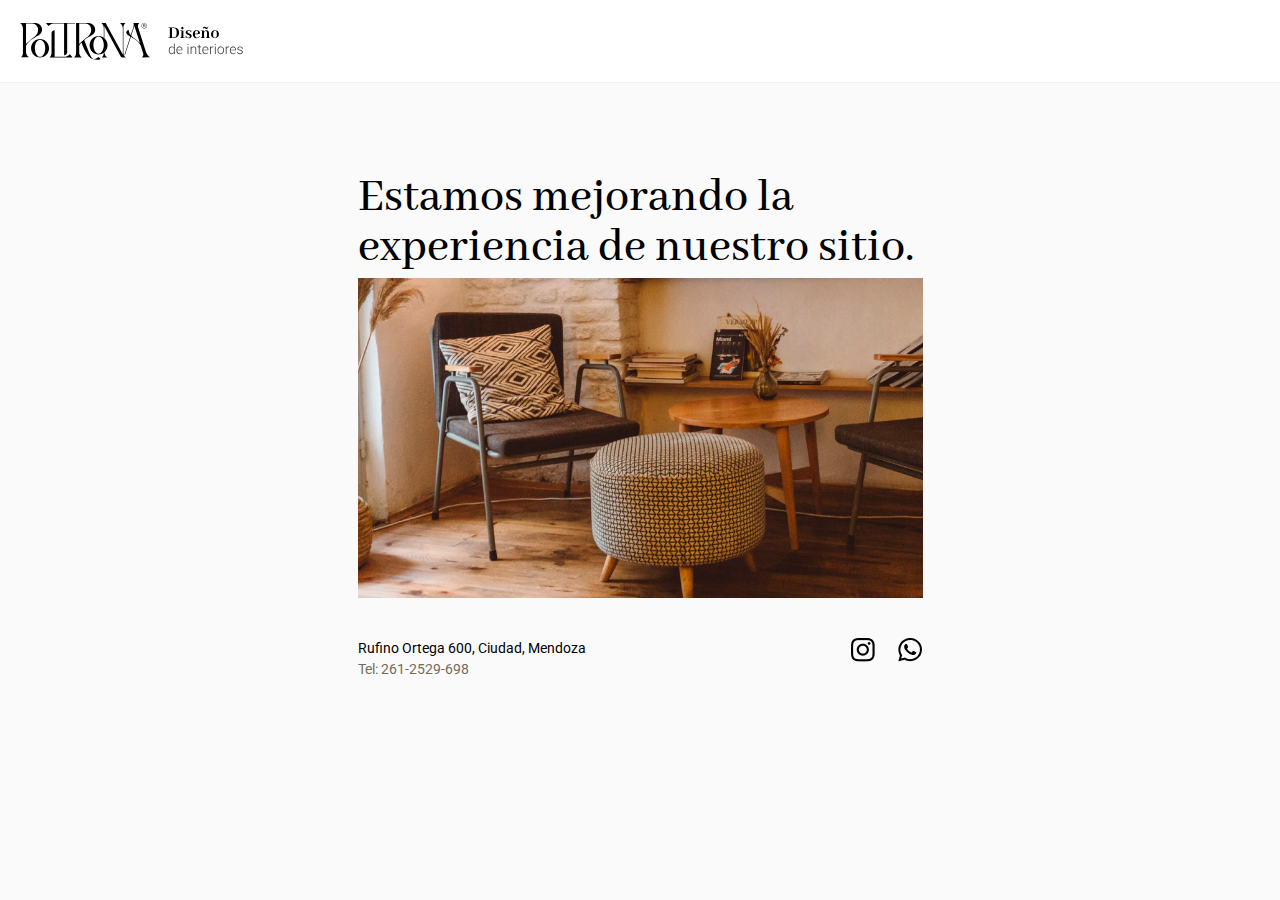
==== index.html @ 61f20118 "quiero subir" ====
<!DOCTYPE html>
<html lang="es" xmlns:th="http://www.thymeleaf.org"
	xmlns:sec="http://www.thymeleaf.org/thymeleaf-extras-springsecurity4">

<head>
	<meta charset="utf-8">
	<meta http-equiv="X-UA-Compatible" content="IE=edge">
	<meta name="viewport" content="width=device-width, initial-scale=1">
	<title>Poltrona | Diseño de interiores</title>

	<meta name="application-name" content="Poltrona">

	<link rel="icon" sizes="192x192" href="/img/pol/favicon/icon.png">

	<link rel="apple-touch-icon" href="/img/pol/favicon/ios-icon.png">
	<link rel="apple-touch-icon" sizes="76x76" href="/img/pol/favicon/touch-icon-ipad.png">
	<link rel="apple-touch-icon" sizes="120x120" href="/img/pol/favicon/touch-icon-iphone-retina.png">
	<link rel="apple-touch-icon" sizes="152x152" href="/img/pol/favicon/touch-icon-ipad-retina.png">

	<meta name="msapplication-wide310x150logo" content="/img/pol/favicon/icon_widetile.png">
	<meta name="msapplication-square310x310logo" content="/img/pol/favicon/icon_largetile.png">
	<meta name="msapplication-square70x70logo" content="/img/pol/favicon/icon_smalltile.png">
	<meta name="msapplication-square150x150logo" content="/img/pol/favicon/icon_mediumtile.png">

	<!-- JQuery -->
	<script type="text/javascript" src="../js/jquery-3.6.0.min.js"></script>

	<!-- Styles -->
	<link href="/css/styles.css" rel="stylesheet" type="text/css">
</head>

<body>
	<header>
		<div class="container">
			<div class="row">
				<div class="col-xs-12">
					<img src="/img/shared/logo-header.svg" alt="Poltrona">
				</div>
			</div>
		</div>
	</header>

	<section class="content">
		<div class="container column-wrapper">
			<div class="row">
				<div class="col-xs-12">
					<h1 class="x5 x5--top">Estamos mejorando la experiencia de nuestro sitio.</h1>
					<div class="image-welcome"></div>
				</div>
			</div>

			<div class="row contact x4--top">
				<div class="col-8">
					<p>Rufino Ortega 600, Ciudad, Mendoza</p>
					<span class="tel">Tel: 261-2529-698</span>
				</div>

				<div class="col-4">
					<div class="float--right">
						<a class="x2--right inline--block" href="https://www.instagram.com/poltronainteriores/" title="Instagram" target="_blank"><img src="/img/pol/icons/icon-instagram.png" alt="Instagram"></a>
						<a class="inline--block" href="https://wa.me/+5492612529698" title="Whatsapp" target="_blank"><img src="/img/pol/icons/icon-whatsapp.png" alt="Whatsapp"></a>
					</div>
				</div>
			</div>
		</div>
	</section>

</body>

<!-- Javascript -->
<script type="text/javascript" src="../js/bootstrap.min.js"></script>
<script type="text/javascript" src="../js/scripts.js"></script>

</html>
---- css/styles.css ----
@import "bootstrap.min.css";
@import url("https://fonts.googleapis.com/css2?family=Abhaya+Libre:wght@700&family=Roboto&display=swap");
@import url('https://fonts.googleapis.com/css2?family=Noto+Serif:wght@700&family=PT+Sans:ital,wght@0,400;0,700;1,400&family=PT+Serif:ital,wght@1,400;1,700&family=Poppins:wght@400;600&family=Roboto:ital,wght@0,100;0,300;0,400;0,500;0,700;0,900;1,100;1,300;1,400;1,500;1,700;1,900&display=swap');
@import url('https://fonts.googleapis.com/css2?family=Noto+Serif:wght@700&family=PT+Sans:ital,wght@0,400;0,700;1,400&family=PT+Serif:ital,wght@1,400;1,700&family=Poppins:wght@400;600&family=Quicksand:wght@300;400;500;600;700&family=Roboto:ital,wght@0,100;0,300;0,400;0,500;0,700;0,900;1,100;1,300;1,400;1,500;1,700;1,900&display=swap');



/* 
==============================
	BOTONES
==============================
*/
html{
  overflow-x: hidden;
  overflow-y:auto;
}
.btn {
  border-radius: 0;
  font-family: "Noto Sans", sans-serif;
  border: 0;
  font-size: 16px;
  line-height: 50px;
  width: 100%;
  height: 50px;
  padding: 0;
}
.btn:disabled {
  opacity: 1;
  color: rgba(0, 0, 0, 0.5);
}
.btn.btn-primary {
  background-color: #000000;
  color: #FFFFFF;
}
.btn.btn-primary:disabled {
  background-color: rgba(0, 0, 0, 0.5);
  color: #FFFFFF;
}
.btn.btn-secondary {
  background-color: #FAFAFA;
  color: #000000;
}
.btn.btn-secondary:disabled {
  opacity: 0.5;
}
.btn.btn-check:focus + .btn, .btn.btn:focus {
  -webkit-box-shadow: 0 0 0 0.25rem rgba(0, 0, 0, 0.25);
          box-shadow: 0 0 0 0.25rem rgba(0, 0, 0, 0.25);
}

.public .btn.btn-primary {
  background-color: #736C5D;
  color: #FFFFFF;
}
.public .btn.btn-primary:disabled {
  background-color: rgba(115, 108, 93, 0.5);
  color: #FFFFFF;
}

.container,
.container-fluid,
.container-lg,
.container-md,
.container-sm,
.container-xl,
.container-xxl {
  padding: 0 20px;
}

@media only screen and (min-width: 768px) and (max-width: 1024px) {
  .container {
    max-width: 560px;
  }
}
/* 
==============================
	Bases
==============================
*/
* {
  padding: 0;
  margin: 0;
}

*,
*:before,
*:after {
  -webkit-box-sizing: border-box;
          box-sizing: border-box;
  -webkit-tap-highlight-color: transparent;
}

input[type=number]::-webkit-inner-spin-button,
input[type=number]::-webkit-outer-spin-button {
  -webkit-appearance: none;
  margin: 0;
}

html {
  scroll-behavior: smooth;
  -webkit-touch-callout: none;
  -webkit-user-select: none;
  -moz-user-select: none;
  -ms-user-select: none;
  user-select: none;
}

body {
  --basecolor: #000000;
  width: 100%;
  height: 100vh;
  overflow-x: hidden;
  background-color: #FAFAFA;
  font-family: "Roboto", sans-serif;
  color: var(--basecolor);
  margin: 0;
  padding: 0;
}
body.public {
  background-color: #000000;
  color: #FFFFFF;
}
body.public .item-divider {
  border-bottom: 1px solid #3C3C3C;
}

h2,
p,
a {
  font-family: "Roboto", sans-serif;
}

h1 {
  font-family: "Abhaya Libre", serif;
  font-size: 48px;
  line-height: 50px;
  margin: 0;
}

h2 {
  font-size: 18px;
}

ul,
li {
  padding: 0;
  margin: 0;
}

li {
  list-style: none;
}

p {
  margin: 0;
}

a {
  color: inherit;
  text-decoration: none;
  display: block;
  -webkit-tap-highlight-color: transparent;
}
a:hover {
  color: inherit;
}

/* 
==============================
	Formulario
==============================
*/
.input-read-only {
  display: block;
  height: 60px;
  line-height: 60px;
  font-size: 16px;
  color: rgba(0, 0, 0, 0.6);
  width: 100%;
  border-radius: 10px;
  background-color: #fafafa;
}

.form-text {
  margin: 0;
  font-size: 14px;
  width: 100%;
  font-family: "Noto Sans TC", sans-serif;
  color: rgba(0, 0, 0, 0.4);
}
.form-text.black {
  color: black;
}
.form-text span {
  display: block;
  width: 100%;
  height: 33px;
  line-height: 18px;
  color: rgba(0, 0, 0, 0.4);
}
.form-text span.status {
  width: 18px;
  height: 18px;
  border-radius: 18px;
  border: 2px solid #CCCCCC;
  background-color: #FFFFFF;
  float: left;
  margin-right: 6px;
  background-repeat: no-repeat;
  background-position: center center;
}
.form-text span.passed {
  color: black;
}
.form-text span.passed .status {
  border-color: #FFFFFF;
  background-color: #FFFFFF;
  background-image: url(/img/pol/icons/check-black.svg);
}
/* historys */

.historys{
  margin-bottom: 40px;
  display: flex;
  overflow-x: auto;
  margin-left: -5%;
  margin-right: -10%;
}
.historys::-webkit-scrollbar{
  height: 0px;
}
.history{
  width: 100px;
  display: flex;
  flex-direction: column;
  align-items: center;
  margin-left: 15px;
}
.history p {
  margin-top: 10px;
  font-size: 14px;
  color: #736C5D;
  opacity: 0.8;
}
.imgCategory{
  width: 75px;
  height: 75px;
  border-radius: 50%;
}
.c1{
  background-color: #FECD1A;
}
.c2{
  background-color: #FD3A69;
}
.c3{
  background-color: #8E5DCD;
}
.c4{
  background-color: #58E5E5;
}
.c5{
  background-color: #50DBA9;
}

.historyUltimo{
  margin-right: 40px;
}


/*searchProducts*/
.searchProduct{
  display: flex;
  justify-content: space-between;
  align-items: center;
  height: 100px;
}
#flecha{
  width: 10px;
  height: 18px;
}
.imgProd{
  display: flex;
  align-items: center;
}
.imgProd div{
  padding: 0px 0px 0px 15px;
}
#flecha{
  margin-right: 4%;
}
h2{
  margin-bottom: 30px;
}
#p1{
  font-size: 16px;
}
#p2{
  font-size: 14px;
  color: #909090;;
}
.cargar10{
  height: 52px;
  width: 100%;
  background-color: #000000;
  border-radius: 3px;
  text-align: center;
  color: white;
  text-decoration: none;
  font-family: "Roboto",sans-serif;
  font-style: normal;
  font-weight: normal;
  font-size: 16px;
  line-height: 16px;
  display: flex;
  justify-content: center;
  align-items: center;
  margin-bottom: 60px;
}
.cargar10:hover{
  color:white;
}




.input-group {
  position: relative;

}
.input-group .form-control {
  padding: 0 20px;
  font-size: 16px;
  border: 1px solid rgba(0, 0, 0, 0.2);
  height: 60px;
  line-height: 60px;
  margin-bottom: 13px;
  background-color: transparent;
}
.input-group .form-control:focus {
  -webkit-box-shadow: none;
          box-shadow: none;
  border: 2px solid black;
}
.input-group .form-control:disabled, .input-group .form-control[readonly] {
  background-color: #fafafa;
  border-color: #fafafa;
  cursor: default;
  color: #666666;
}
.input-group .form-control#buscarProducto {
  background-image: url("../img/shared/search.svg");
  background-repeat: no-repeat;
  background-position: center right 20px;
  border-radius: 40px;
}
.input-group .form-label {
  font-size: 16px;
  color: rgba(0, 0, 0, 0.5);
  height: 60px;
  line-height: 60px;
  margin: 0;
  position: absolute;
  left: 20px;
  top: 0;
  z-index: 15;
  
}
.input-group.focused .form-control, .input-group.filled .form-control {
  line-height: 16px;
  padding-top: 16px;
}
.input-group.focused .form-control.no-label, .input-group.filled .form-control.no-label {
  padding: 10px;
  text-align: center;
  font-size: 18px;
}
.input-group.focused .form-label, .input-group.filled .form-label {
  font-size: 12px;
  line-height: 12px;
  height: 12px;
  top: 13px;
}
.input-group .label-read {
  font-size: 12px;
  color: rgba(0, 0, 0, 0.5);
  width: 100%;
}
.input-group .input-read {
  font-size: 16px;
  width: 100%;
}

.label-read {
  font-size: 12px;
  color: rgba(0, 0, 0, 0.5);
  width: 100%;
}

.input-read {
  font-size: 16px;
  width: 100%;
}

.input-message {
  font-size: 14px;
  text-align: left;
  padding: 15px;
  margin-bottom: 30px;
}
.input-message.error {
  color: #db4437;
  background-color: #fae8e8;
}
.input-message.success {
  color: #5aa410;
  background-color: #f3f9e8;
}

.form-select {
  font-family: "Noto Sans TC", sans-serif;
  cursor: pointer;
  border-radius: 0;
  border: 1px solid rgba(0, 0, 0, 0.2);
  height: 60px;
  font-size: 16px;
  padding: 0 20px;
  margin: 0 0 20px 0;
  color: black;
  background-size: 20px 20px;
  background-image: url(/img/pol/icons/arrow-down.svg);
  background-position: right 20px center;
}
.form-select.default {
  color: rgba(0, 0, 0, 0.5);
}
.form-select.default:focus {
  color: black;
}
.form-select:focus {
  border: 2px solid black;
  -webkit-box-shadow: 0 0 0 0 rgba(0, 0, 0, 0);
          box-shadow: 0 0 0 0 rgba(0, 0, 0, 0);
}

.form-check {
  margin: 0;
  padding: 0;
}
.form-check .form-check-input {
  border: 2px solid #000000;
  width: 22px;
  height: 22px;
  border-radius: 2px;
  margin: 0 14px 0 0;
  -webkit-box-shadow: none;
          box-shadow: none;
  background-color: transparent;
  background-position: center center;
  background-repeat: no-repeat;
}
.form-check .form-check-input:checked {
  background-color: #000000;
  border-color: #000000;
  background-image: url(/img/pol/icons/checkbox-filled.svg);
}
.form-check .form-option {
  border-radius: 50%;
}
.form-check .form-option:checked {
  background-color: transparent;
  background-size: 12px 12px;
  background-image: url(/img/pol/icons/radio-filled.svg);
}
.form-check .form-check-label {
  font-family: "Noto Sans TC", sans-serif;
  font-weight: 100;
  font-size: 16px;
  line-height: 22px;
  height: 22px;
  cursor: pointer;
}

label.error {
  display: none !important;
}

.option-selector {
  margin: 40px 0;
  min-height: 60px;
}
.option-selector .option {
  height: 60px;
  width: 50%;
  line-height: 60px;
  border: 1px solid #e1e1e1;
  font-size: 16px;
  text-align: center;
  float: left;
  cursor: pointer;
}
.option-selector .option:hover {
  background-color: #fafafa;
}
.option-selector .option.bl {
  border-left: 0;
}
.option-selector .option .icon-check {
  display: none;
  margin: 0 8px 0 -8px;
}
.option-selector .option.selected {
  background-color: #000000;
  color: #ffffff;
}
.option-selector .option.selected .icon-check {
  display: inline-block;
}
.option-selector .option.full {
  width: 100%;
  float: none;
  border-top: 0;
}

.small-letter {
  font-size: 16px;
  line-height: 24px;
}
.small-letter.light {
  color: #666666;
}
.small-letter.light span:hover {
  color: black;
}

.loading-spinner {
  width: 100vw;
  height: 100vh;
  background-color: #000000;
  position: fixed;
  z-index: 50;
  text-align: center;
}
.loading-spinner img {
  display: block;
  position: absolute;
  left: 50%;
  top: 50%;
  margin: -60px 0 0 -30px;
}

/* 
==============================
	MOBILE / GENERAL
==============================
*/
header {
  padding: 22px 0;
  border-bottom: 1px solid #F1F1F1;
  background-color: #FFFFFF;
}

nav.floating-menu {
  height: 50px;
  width: 100%;
  z-index: 30;
  background-color: #ffffff;
  position: fixed;
  bottom: 0;
  left: 0;
  -webkit-box-shadow: 0px -1px 1px rgba(0, 0, 0, 0.06);
          box-shadow: 0px -1px 1px rgba(0, 0, 0, 0.06);
}
nav.floating-menu .item {
  margin-top: 15px;
}

.result {
  padding: 24px 0;
  margin: 36px 0;
  padding: 24px 0 0 0;
  margin: 36px 0 0 0;
  border-top: 1px solid rgba(0, 0, 0, 0.1);

}
.result .nombre,
.result .cod {
  display: block;
  font-size: 16px;
  line-height: 26px;
  width: 100%;
  text-align: left;
  margin: 0;
}
.result .cod {
  font-size: 14px;
  color: #736C5D;
}

.anclaje {
  font-size: 14px;
  color: #736C5D;
}

.image-slider {
  width: 100%;
  height: 450px;
}
.image-slider .slide {
  width: 100%;
  height: inherit;
  background-color: #EAEAEA;
  background-position: center center;
  background-repeat: no-repeat;
  background-image: url(/img/shared/cover-photo.jpg);
}

.image-slider .slide#slide-empty {
  background-size: auto;
}

.image-welcome {
  width: 100%;
  height: 320px;
  background-color: #EAEAEA;
  background-position: center center;
  background-repeat: no-repeat;
  background-size: cover;
  background-image: url(/img/shared/welcome.jpg);
}

#coverImage, #qrImage {
  position: absolute;
  top: -3000px;
}

.contact {
  font-size:14px;
}

.contact .tel {
  color: #736C5D;
}

.price {
  font-family: "Abhaya Libre", serif;
  font-size: 24px;
  line-height: 24px;
}

.cod {
  text-align: center;
  margin-bottom: 80px;
}

.qr-container {
  background-color: #F1F1F1;
  margin: 20px auto 40px auto;
  width: 200px;
  height: 200px;
  background-position: center center;
  background-size: cover;
  background-repeat: no-repeat;
  background-image: url(/img/shared/qr-image.jpg);
}

.item-divider {
  display: block;
  width: 100%;
  padding-bottom: 20px;
  border-bottom: 1px solid rgba(0, 0, 0, 0.1);
}

.checkout-top {
  background-color: #736C5D;
  color: #FFFFFF;
  text-align: center;
  padding: 180px 0 50px 0;
}
.checkout-top .message {
  padding-bottom: 120px;
}

.checkout-bottom {
  background-color: #000000;
  text-align: center;
  padding: 90px 0;
}

/* Modales
==============================
*/
.modal-container {
  position: fixed;
  top: 0;
  left: 0;
  width: 100vw;
  height: 100vh;
  z-index: 31;
}
.modal-container .overlay {
  display: block;
  height: 100%;
  width: 100%;
  background-color: rgba(0, 0, 0, 0.5);
}

/* 
==============================
	RESPONSIVE - MEDIUM
==============================
*/
@media only screen and (min-width: 992px) {
  .container {
    max-width: 94%;
  }
  .container.column-wrapper {
    max-width: 605px;
  }

  nav.floating-menu {
    position: absolute;
    display: block;
    width: 200px;
    margin: -4px -24px 0 0;
    -webkit-box-shadow: 0 0 0 rgba(97, 70, 70, 0);
            box-shadow: 0 0 0 rgba(97, 70, 70, 0);
    left: auto;
    top: 14px;
    right: 20px;
  }
}
/* 
==============================
	RESPONSIVE - LARGE
==============================
*/
@media only screen and (min-width: 1280px) {
  .container {
    max-width: 1280px;
  }
  .container.column-wrapper {
    max-width: 605px;
  }

  /* Modales
  ==============================
  */
  .modal-container .modal-content {
    width: 412px;
    top: 50%;
    bottom: auto;
    left: 50%;
    margin: -12% 0 0 -206px;
    border-radius: 10px;
  }
}
/* Helpers
==============================
*/
.pointer {
  cursor: pointer;
}

.x0 {
  margin-bottom: 0 !important;
}

.x1 {
  margin-bottom: 10px !important;
}

.x2 {
  margin-bottom: 20px !important;
}

.x3 {
  margin-bottom: 30px !important;
}

.x4 {
  margin-bottom: 40px !important;
}

.x5 {
  margin-bottom: 5px !important;
}

.x6 {
  margin-bottom: 60px !important;
}

.p0 {
  padding-bottom: 0 !important;
}

.p1 {
  padding-bottom: 10px !important;
}

.p2 {
  padding-bottom: 20px !important;
}

.p3 {
  padding-bottom: 30px !important;
}

.p4 {
  padding-bottom: 40px !important;
}

.p5 {
  padding-bottom: 50px !important;
}

.p6 {
  padding-bottom: 60px !important;
}

.x0--top {
  margin-top: 0 !important;
}

.x1--top {
  margin-top: 10px !important;
}

.x2--top {
  margin-top: 20px !important;
}

.x3--top {
  margin-top: 30px !important;
}

.x4--top {
  margin-top: 40px !important;
}

.x5--top {
  margin-top: 50px !important;
}

.x6--top {
  margin-top: 60px !important;
}

.x0--right {
  margin-right: 0 !important;
}

.x1--right {
  margin-right: 10px !important;
}

.x2--right {
  margin-right: 20px !important;
}

.x3--right {
  margin-right: 30px !important;
}

.x4--right {
  margin-right: 40px !important;
}

.x5--right {
  margin-right: 50px !important;
}

.x0--left {
  margin-left: 0 !important;
}

.x1--left {
  margin-left: 10px !important;
}

.x2--left {
  margin-left: 20px !important;
}

.x3--left {
  margin-left: 30px !important;
}

.x4--left {
  margin-left: 40px !important;
}

.x5--left {
  margin-left: 50px !important;
}

.float--right {
  float: right;
}

.hidden {
  display: none !important;
}

.block {
  display: block;
}

.inline--block {
  display: inline-block;
}

.text--center {
  text-align: center !important;
}

.text--left {
  text-align: left !important;
}

.text--right {
  text-align: right !important;
}

.color--black {
  color: #000000 !important;
}

.full--width {
  width: 100% !important;
}

.relative {
  position: relative;
}

.cursor--pointer {
  cursor: pointer !important;
}

.cursor--default {
  cursor: default !important;
}

.underline {
  display: inline-block;
  text-decoration: underline;
  cursor: pointer;
}
.underline:focus {
  color: black;
}

/* Iconos
==============================
*/
.icon-view-show,
.icon-view-hide {
  position: absolute;
  z-index: 4;
  right: 0;
  top: 0;
  padding: 22px 20px 22px 14px;
}

.icon-view-show {
  padding: 24px 20px 20px 14px;
}


@media all and (min-width:900px){
  .historys{
    flex-wrap: wrap;
  }
  .history{
    margin-bottom: 6px;
  }
}

section{
  margin-top:40px;
  margin-bottom: 60px;
}






/* CAMBIOS */
#aca{
  border-radius: 50px;
}
.icon-view-show{
  opacity: 0.5;
}
#btnIngresar{
  border-radius: 50px;
  margin-top: 100px;
}
.bienv{
  font-family: 'Quicksand', sans-serif;
    font-size: 48px;
    margin-top: 40px !important;
    margin-bottom: 100px !important;
}
.hidden2{
  visibility: hidden;
}
#logo1{
  position: fixed;
  left: calc(50% - 117px);
  top:  calc(50% - 41px);}
.setTime{
    background-color: rgba(0,0,0,0.98);
    width: 100%;
    height: 100vh;
}
body{
  transition: all 1s ease-in-out;
}
body img{
  transition: all 1s ease-in-out;
}
.cargar10{
  border-radius: 40px;
}
.hidden3{
  display: none;
}
.searchProduct{
  background-color: white;
  margin-bottom: 15px;
  border-radius: 5px;
}
header{
  position: sticky;
  top:0px;
  z-index: 25;
}
.imgProd{
  margin-left: 10px;
}
.contenedorPuntos{
  display: flex;
  justify-content: center;
  align-items: center;
  z-index: 213123221312;
  position: fixed;
  left: calc(50% + 5px);
  top:  calc(50% - 41px);
}
.cargaPuntos,
.cargaPuntos:before,
.cargaPuntos:after{
  border-radius: 50%;
  width: 10px;
  height: 10px;
  animation: cargaPuntos 1s infinite ease-in-out;
}

.cargaPuntos{
  color: white ;
  position: relative;
  animation-delay: -0.09s;
}

.cargaPuntos:before,
.cargaPuntos:after{
  content:'';
  position: absolute;
  top:0;
}
.cargaPuntos:before{
  left: -1.5em;
  animation-delay: -0.29s;
}
.cargaPuntos:after{
  left: 1.5em;
}
@keyframes cargaPuntos{
  0%{
    box-shadow: 0 4.5em 0 rgba(255, 255, 255, 0.1) ;
  }
  20%{
    box-shadow: 0 4.5em 0 rgba(255, 255, 255, 0.3) ;
  }
  80%{
    box-shadow: 0 4.5em 0 rgba(255, 255, 255, 0.7) ;
  }
  100% {
    box-shadow: 0 4.5em 0 -1.3em ;
  }
  40% {
    box-shadow: 0 4.5em 0 0;
  }
}
.modalComunicacion2{
  display: flex;
  justify-content: center;
  align-items: flex-end;
}
.modalComu{
  height: 249px;
  position: fixed;
  bottom: 0;
  width: 100%;
  z-index: 3223354;
  background-color: white;
  border-radius: 5px;
  margin-bottom: -100%;
  transition: all 0.5s ease-in-out;
}
.modalComu2{
  display: flex;
  justify-content: center;
  align-items: center;
  height: 192px;
}
.modalComu3{
  text-align: center;
  display: flex;
  justify-content: center;
  align-items: center;
  height: 57px;
  border-top: 1px solid rgba(0, 0, 0, 0.2);
  font-family: 'Noto Sans';
  font-size: 16px;
}
.instMod{
  margin-right: 18%
}
.oscurecer{
  height: 100vh;
  position: fixed;
  width: 100%;
  top:0px;
  background-color: rgba(0, 0, 0, 0.5);
  z-index:2132;
 
}
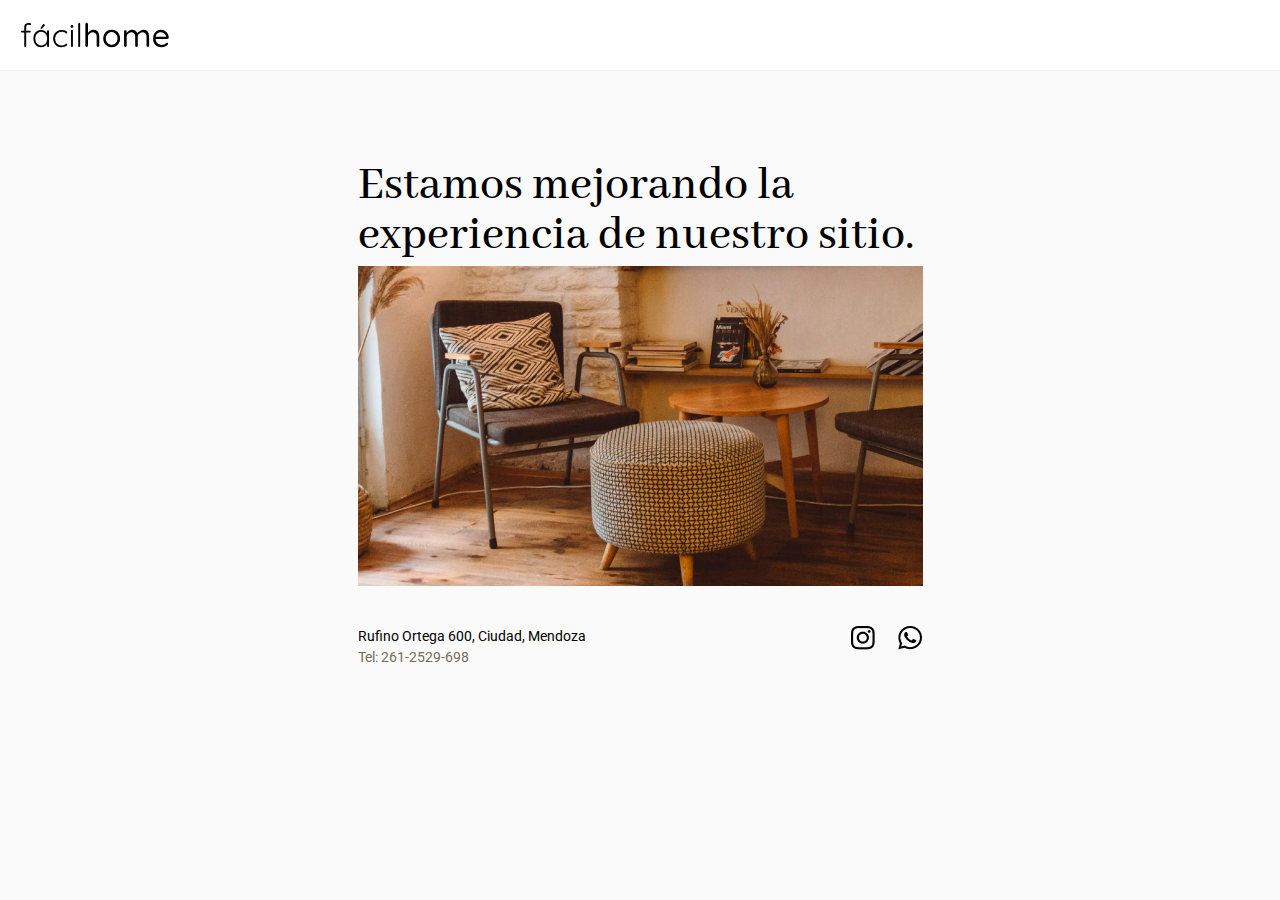
==== commit dfcbfad5: "github" ====
--- a/index.html
+++ b/index.html
@@ -2,44 +2,33 @@
 <html lang="es" xmlns:th="http://www.thymeleaf.org"
 	xmlns:sec="http://www.thymeleaf.org/thymeleaf-extras-springsecurity4">
 
-<head>
-	<meta charset="utf-8">
-	<meta http-equiv="X-UA-Compatible" content="IE=edge">
-	<meta name="viewport" content="width=device-width, initial-scale=1">
-	<title>Poltrona | Diseño de interiores</title>
-
-	<meta name="application-name" content="Poltrona">
-
-	<link rel="icon" sizes="192x192" href="/img/pol/favicon/icon.png">
-
-	<link rel="apple-touch-icon" href="/img/pol/favicon/ios-icon.png">
-	<link rel="apple-touch-icon" sizes="76x76" href="/img/pol/favicon/touch-icon-ipad.png">
-	<link rel="apple-touch-icon" sizes="120x120" href="/img/pol/favicon/touch-icon-iphone-retina.png">
-	<link rel="apple-touch-icon" sizes="152x152" href="/img/pol/favicon/touch-icon-ipad-retina.png">
-
-	<meta name="msapplication-wide310x150logo" content="/img/pol/favicon/icon_widetile.png">
-	<meta name="msapplication-square310x310logo" content="/img/pol/favicon/icon_largetile.png">
-	<meta name="msapplication-square70x70logo" content="/img/pol/favicon/icon_smalltile.png">
-	<meta name="msapplication-square150x150logo" content="/img/pol/favicon/icon_mediumtile.png">
-
-	<!-- JQuery -->
-	<script type="text/javascript" src="../js/jquery-3.6.0.min.js"></script>
-
-	<!-- Styles -->
-	<link href="/css/styles.css" rel="stylesheet" type="text/css">
-</head>
+	<head>
+		<meta charset="utf-8">
+		<meta http-equiv="X-UA-Compatible" content="IE=edge">
+		<meta name="viewport" content="width=device-width, initial-scale=1">
+		<title>Fácil Home</title>
+	
+		<link rel="icon" sizes="192x192" href="img/fav_icon.png">
+	
+	
+		<!-- JQuery -->
+		<script type="text/javascript" src="js/jquery-3.6.0.min.js"></script>
+	
+		<!-- Styles -->
+		<link href="css/styles.css" rel="stylesheet" type="text/css">
+	
+	</head>
 
 <body>
-	<header>
+	<header >
 		<div class="container">
 			<div class="row">
 				<div class="col-xs-12">
-					<img src="/img/shared/logo-header.svg" alt="Poltrona">
+					<a href="buscar.html"><img src="img/Nombre.svg" alt="facilHome"></a>
 				</div>
 			</div>
 		</div>
 	</header>
-
 	<section class="content">
 		<div class="container column-wrapper">
 			<div class="row">
--- a/css/styles.css
+++ b/css/styles.css
@@ -316,6 +316,7 @@
   justify-content: center;
   align-items: center;
   margin-bottom: 60px;
+  margin-top: 60px;
 }
 .cargar10:hover{
   color:white;
@@ -988,7 +989,10 @@
 
 
 /* CAMBIOS */
-#aca{
+#logPassword{
+  border-radius: 50px;
+}
+#logMail{
   border-radius: 50px;
 }
 .icon-view-show{
@@ -1002,7 +1006,7 @@
   font-family: 'Quicksand', sans-serif;
     font-size: 48px;
     margin-top: 40px !important;
-    margin-bottom: 100px !important;
+    margin-bottom: 80px !important;
 }
 .hidden2{
   visibility: hidden;
@@ -1111,11 +1115,46 @@
   margin-bottom: -100%;
   transition: all 0.5s ease-in-out;
 }
+.modalComu33{
+  height: 249px;
+  position: fixed;
+  bottom: 0;
+  width: 100%;
+  z-index: 3223354;
+  background-color: white;
+  border-radius: 5px;
+  margin-bottom: -100%;
+  transition: all 0.5s ease-in-out;
+}
 .modalComu2{
   display: flex;
   justify-content: center;
   align-items: center;
   height: 192px;
+}
+.modalComu22{
+  display: flex;
+  flex-direction: column;
+  height: 192px;
+}
+h4{
+  padding: 20px 20px 10px 20px;
+}
+.modalComu22 p{
+  padding: 0px 20px 15px 20px;
+  line-height: 20px;
+}
+.modalComu22 span{
+  font-weight: bold;
+}
+@media all and (min-width:750px){
+  h4{
+    padding: 20px 20px 10px 15%;
+  }
+  .modalComu22 p{
+    padding: 0px 20px 30px 15%;
+  
+  }
 }
 .modalComu3{
   text-align: center;
@@ -1126,6 +1165,24 @@
   border-top: 1px solid rgba(0, 0, 0, 0.2);
   font-family: 'Noto Sans';
   font-size: 16px;
+  color: black;
+}
+.modalComu44{
+  text-align: center;
+  display: flex;
+  justify-content: space-around;
+  align-items: center;
+  height: 57px;
+  border-top: 1px solid rgba(0, 0, 0, 0.2);
+  font-family: 'Noto Sans';
+  font-size: 16px;
+}
+.modalComu44 hr{
+  position: absolute;
+  left: 50%;
+  height: 55px;
+  width: 1px;
+  
 }
 .instMod{
   margin-right: 18%
@@ -1138,4 +1195,142 @@
   background-color: rgba(0, 0, 0, 0.5);
   z-index:2132;
  
+}
+.addm{
+  margin-top: 0px;
+}
+.sectionDesc{
+  display: flex;
+    justify-content: center;
+    align-items: center;
+}
+.sectionDesc2{
+  display: flex;
+    justify-content: center;
+    align-items: center;
+    margin-top:0px;
+    padding-top: 0px;
+    margin-bottom: 100px;
+}
+.sectionDesc3{
+  display: flex;
+  flex-direction: column;
+    justify-content: center;
+    align-items: center;
+    margin-top:20px;
+    padding-top: 0px;
+    margin-bottom: 0px;
+    margin-left:20px;
+    margin-right:20px;
+}
+.descripcionProducto{
+  margin-left: 20px;
+  margin-right: 20px;
+  padding-bottom: 10px;
+  padding-top: 10px;
+  background-color: white;
+  max-width: 500px;
+  border-radius: 20px;
+  width: 100%;
+ 
+}
+.descripcionProducto div{
+  margin-left: 20px;
+  margin-right: 20px;
+  margin-top: 15px;
+  padding-bottom: 10px;
+  border-bottom: solid 1px rgba(0, 0, 0, 0.2);
+}
+#palabraClave{
+  font-family: 'Roboto';
+  font-style: normal;
+  font-weight: normal;
+  font-size: 14px;
+  color: #909090;
+  opacity: 0.8;
+  padding-bottom: 4px;
+}
+#tituloProducto{
+  font-family: 'Quicksand';
+font-style: normal;
+font-weight: normal;
+font-size: 42px;
+line-height: 45px
+
+}
+#largest{
+  font-family: 'Roboto';
+font-style: normal;
+font-weight: normal;
+font-size: 16px;
+}
+#haceFlex{
+  display: flex;
+  justify-content: space-between;
+  align-items: center;
+}
+#haceFlex2{
+  display: flex;
+  justify-content: space-between;
+  align-items: center;
+  border:none;
+}
+#haceFlex div{
+  margin:0px;
+  border:none;
+}
+#precioProducto{
+  font-family: 'Quicksand';
+font-style: normal;
+font-weight: 600;
+font-size: 24px;
+
+  }
+
+  .descripcionProducto2{
+    margin-left: 20px;
+    margin-right: 20px;
+    padding-bottom: 10px;
+    padding-top: 10px;
+    max-width: 500px;
+    border-radius: 20px;
+    width: 100%;
+   
+  }
+.needMargin{
+  text-align: center;
+}
+.cargar11{
+  margin-top:0px;
+}
+#puntosCarru {
+  display: flex;
+  justify-content: center;
+  align-items: center;
+}
+#puntosCarru div{
+  width: 10px;
+  height: 10px;
+  border-radius: 50%;
+  background-color: rgba(196, 196, 196, 0.5);
+  margin-left: 10px;
+}
+
+.descripcionProducto3{
+  margin:20px;
+  padding-bottom: 10px;
+  padding-top: 10px;
+  background-color: white;
+  max-width: 500px;
+  border-radius: 20px;
+  width: 100%;
+ display: flex;
+ justify-content: center;
+ align-items: center;
+ transition: all 2s ease-in-out;
+}
+.descripcionProducto3 img{
+  object-fit: cover;
+  width: 344px;
+  height: 206px;
 }